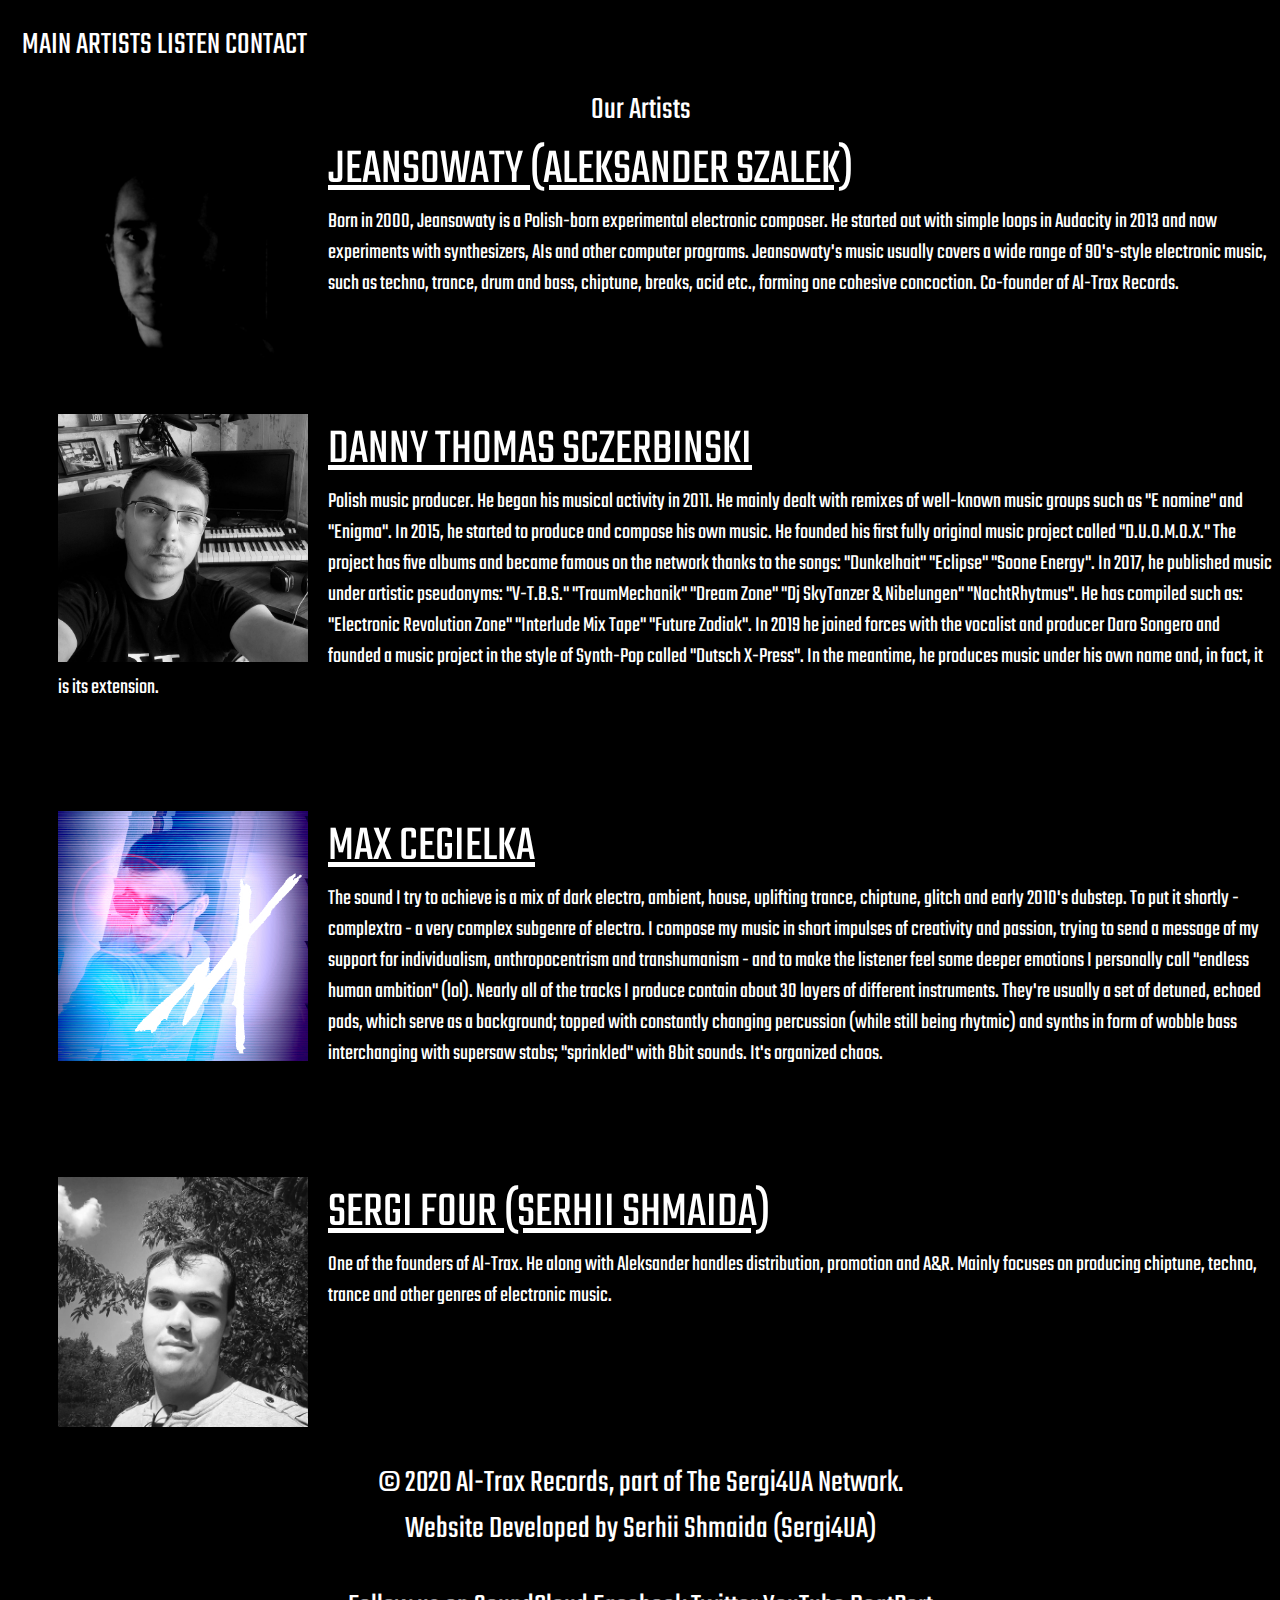
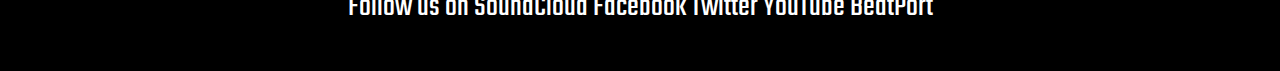
==== artists/index.html @ 8e5cf6f8 "First commit" ====
<html>

<head>
	<title>Al-Trax Records - Our Artists</title>
	<link rel="stylesheet" href="../styles/main.css">
	<link href="https://fonts.googleapis.com/css2?family=Teko:wght@300&display=swap" rel="stylesheet">
</header>

<body>
	<div class="header-menu">
		<a class="link" href="../">MAIN</a>
		<a class="link" href="/artists">ARTISTS</a>
		<a class="link" href="/listen">LISTEN</a>
		<a class="link" href="/contact">CONTACT</a>
	</div>

	<div class="bkg-small">
		<p class="bkg-title-small">Our Artists</p>
	</div>
	
	<div class="our-artists">
		<div class="artist-align-left">
			<img class="artist-align-left-img" src="../artists/jeansowaty.jpg">
			<p class="artist-align-left-title">JEANSOWATY (ALEKSANDER SZALEK)<br></p>
			<p class="artist-align-left-p">Born in 2000, Jeansowaty is a Polish-born experimental electronic composer. He started out with simple loops in Audacity in 2013 and now experiments with synthesizers, AIs and other computer programs. Jeansowaty's music usually covers a wide range of 90's-style electronic music, such as techno, trance, drum and bass, chiptune, breaks, acid etc., forming one cohesive concoction. Co-founder of Al-Trax Records.</p>
			<p> <iframe src="https://open.spotify.com/follow/1/?uri=spotify:artist:6c8MVKxfpl11K50KPrKEzx?si=xvbBtifeTBeZxOzBYFo3kQ&size=detail&theme=dark" width="300" height="56" scrolling="no" frameborder="0" style="border:none; overflow:hidden;" allowtransparency="true"></iframe></p>
		</div>
		
		<div class="artist-align-right">
			<img class="artist-align-right-img" src="../artists/danny.jpg">
			<p class="artist-align-right-title">DANNY THOMAS SCZERBINSKI<br></p>
			<p class="artist-align-right-p">Polish music producer. He began his musical activity in 2011. He mainly dealt with remixes of well-known music groups such as "E nomine" and "Enigma".
In 2015, he started to produce and compose his own music. He founded his first fully original music project called "D.U.O.M.O.X." The project has five albums and became famous on the network thanks to the songs: "Dunkelhait" "Eclipse" "Soone Energy". In 2017, he published music under artistic pseudonyms: "V-T.B.S." "TraumMechanik" "Dream Zone" "Dj SkyTanzer & Nibelungen" "NachtRhytmus". He has compiled such as: "Electronic Revolution Zone" "Interlude Mix Tape" "Future Zodiak". In 2019 he joined forces with the vocalist and producer Daro Songero and founded a music project in the style of Synth-Pop called "Dutsch X-Press".
In the meantime, he produces music under his own name and, in fact, it is its extension.</p>
			<p> <iframe src="https://open.spotify.com/follow/1/?uri=spotify:artist:5un7u8UpJZDGU8gs9mtO9Z?si=wNZES4bXQW6veRHwYH1EIg&size=detail&theme=dark" width="300" height="56" scrolling="no" frameborder="0" style="border:none; overflow:hidden;" allowtransparency="true"></iframe> </p>
		</div>
		
		<div class="artist-align-right">
			<img class="artist-align-right-img" src="../artists/max.jpg">
			<p class="artist-align-right-title">MAX CEGIELKA<br></p>
			<p class="artist-align-right-p">The sound I try to achieve is a mix of dark electro, ambient, house, uplifting trance, chiptune, glitch and early 2010's dubstep. To put it shortly - complextro - a very complex subgenre of electro. I compose my music in short impulses of creativity and passion, trying to send a message of my support for individualism, anthropocentrism and transhumanism - and to make the listener feel some deeper emotions I personally call "endless human ambition" (lol). Nearly all of the tracks I produce contain about 30 layers of different instruments. They're usually a set of detuned, echoed pads, which serve as a background; topped with constantly changing percussion (while still being rhytmic) and synths in form of wobble bass interchanging with supersaw stabs; "sprinkled" with 8bit sounds. It's organized chaos.</p>
			<p><iframe src="https://open.spotify.com/follow/1/?uri=spotify:artist:2vJuSD2ARvXgqhvch98qTz&size=detail&theme=dark" width="300" height="56" scrolling="no" frameborder="0" style="border:none; overflow:hidden;" allowtransparency="true"></iframe></p>
		</div>
		
		<div class="artist-align-right">
			<img class="artist-align-right-img" src="../artists/sergi4ua.jpg">
			<p class="artist-align-right-title">SERGI FOUR (SERHII SHMAIDA)<br></p>
			<p class="artist-align-right-p">One of the founders of Al-Trax. He along with Aleksander handles distribution, promotion and A&R. Mainly focuses on producing chiptune, techno, trance and other genres of electronic music.</p>
			<p><iframe src="https://open.spotify.com/follow/1/?uri=spotify:artist:3TIGJ4UAnjD497dT42XDnG&size=detail&theme=dark" width="300" height="56" scrolling="no" frameborder="0" style="border:none; overflow:hidden;" allowtransparency="true"></iframe></p>
		</div>
	</div>
	
	<div class="footer">
		<p>&copy; 2020 Al-Trax Records, part of <a class="link" href="https://www.sergi4ua.com">The Sergi4UA Network.</a><br>Website Developed by Serhii Shmaida (Sergi4UA)</p>
		<p>Follow us on 
			<a class="link" href="https://soundcloud.com/altraxrecords">SoundCloud</a> 
			<a class="link" href="https://facebook.com/altraxrecords">Facebook</a> 
			<a class="link" href="https://twitter.com/altraxrecords">Twitter</a> 
			<a class="link" href="https://www.youtube.com/channel/UCi5PSJWmrb_bkJinwluakDg">YouTube</a> 
			<a class="link" href="https://www.beatport.com/label/al-trax-records/90335">BeatPort</a>
		</p>
	</div>
</body>

</html>
---- styles/main.css ----
body 
{
	background: black;
}

.main-container {
	display: flex;
	flex-wrap: wrap;
}

.header-menu {
  padding: 14px;
  padding-right: 1px;
  text-align: left;
  color: #ffffff;
  background: #000000;
  font-size: 32px;
  font-family: 'Teko', sans-serif;
}

.link {
	color: #ffffff;
	text-decoration: none;
}

.link:hover {
	text-decoration: underline;
}

.link:unhover {
	text-decoration: none;
}

.headerdivider {
    display: inline-block;
    border-left: 5px solid #ccc;
    margin: 0 5px;
    height: 25px;
}

.bkg {
	padding: 1px;
	background-image: url("./background.jpg");
	width: 100%;
	height: 100%;
	background-size: cover;
}

.bkg-small {
	padding: 1px;
	background-image: url("../styles/background.jpg");
	width: 100%;
	height: 50px;
	background-size: cover;
}

.bkg-title {
	justify-content: center;
	font-size: 64px;
	font-family: 'Teko', sans-serif;
	text-align: center;
	padding: 24px;
	color:white;
	text-shadow: black 0px 0 2px;
}

.bkg-title-small {
	font-size: 32px;
	font-family: 'Teko', sans-serif;
	text-align: center;
	color: white;
	text-shadow: black 0px 0 2px;
	margin: 4px;
}

.about-us {
	color: white;
	font-size: 32px;
    font-family: 'Teko', sans-serif;
	
}

.who-we-are-text {
	padding-left: 50px;
	text-decoration: underline;
}

.who-we-are-desc {
	margin: 30px;
	padding-left: 50px;
}

.contact-us {
	color: white;
	font-size: 50px;
	text-align: center;
	text-decoration: underline;
	font-family: 'Teko', sans-serif;
}

.contact-us-link {
	display: block;
	color: white;
}

.our-artists {
	
}

.artist-align-left {
	padding-left: 50px;
	display: inline-block;
}

.artist-align-left-title {
	text-align: left;
	text-decoration: underline;
	font-size: 50px;
	font-family: 'Teko', sans-serif;
	color: white;
	display: inline;
}

.artist-align-left-img {
	width: 250px;
	float: left;
	padding-right: 20px;
}

.artist-align-left-p {
	color: white;
	font-size: 22px;
	font-family: 'Teko', sans-serif;
	display: inline;
	width: 50%;
}

.artist-align-right {
	padding-left: 50px;
	display: inline-block;
	padding-top: 20px;
}

.artist-align-right-title {
	text-align: left;
	text-decoration: underline;
	font-size: 50px;
	font-family: 'Teko', sans-serif;
	color: white;
	display: inline;
}

.artist-align-right-img {
	width: 250px;
	float: left;
	padding-right: 20px;
}

.artist-align-right-p {
	color: white;
	font-size: 22px;
	font-family: 'Teko', sans-serif;
	display: inline;
}

.listen {
	color: white;
	font-size: 50px;
	font-family: 'Teko', sans-serif;
	text-align: center;
	padding: 1px;
}

.listen-desc {
	text-align: center;
	color: white;
	font-size: 32px;
	font-family: 'Teko', sans-serif;
	padding-left: 10px;
}

.demo-box {
	color: white;
}

.footer {
	padding: 1px;
	margin: auto;
	color: white;
	text-align: center;
	background: black;
	font-size: 32px;
  font-family: 'Teko', sans-serif;
}
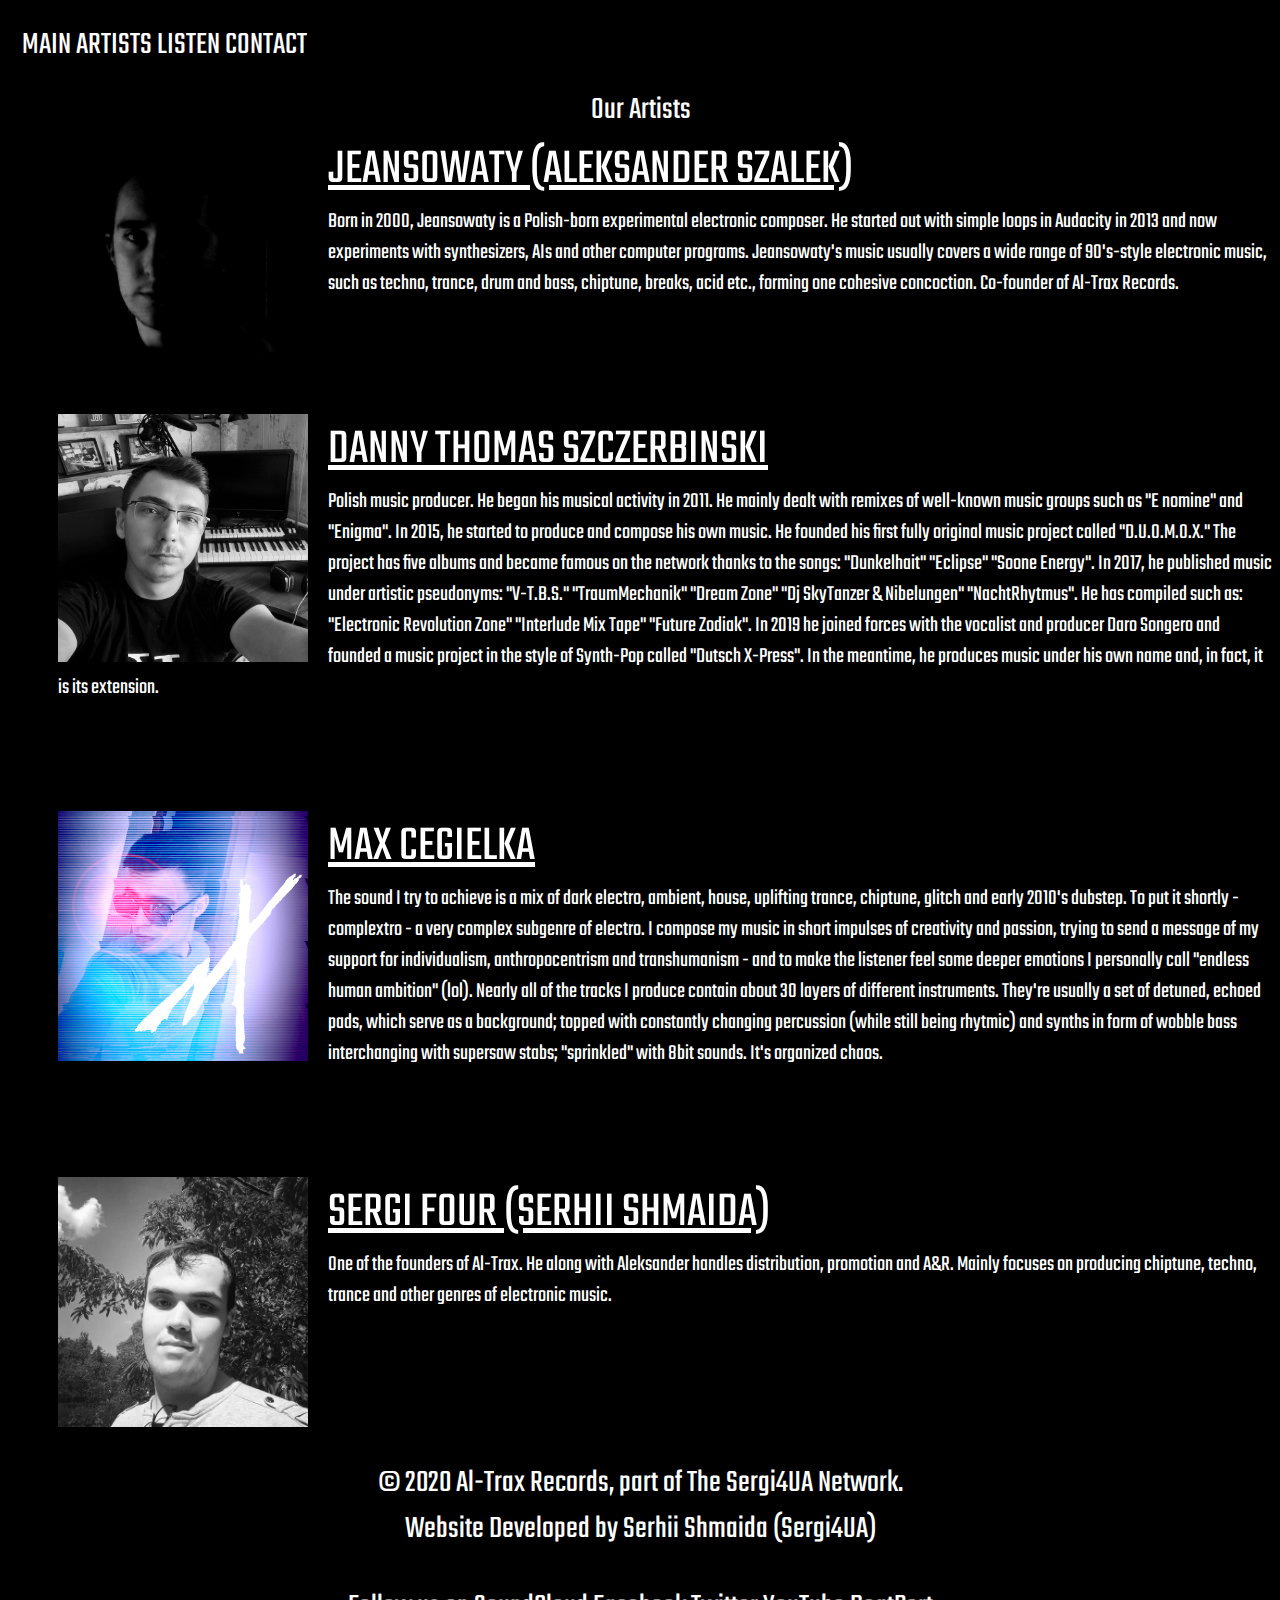
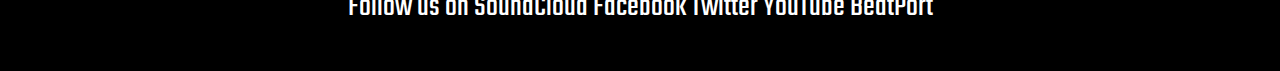
==== commit 4499ea5d: "Fix typo" ====
--- a/artists/index.html
+++ b/artists/index.html
@@ -9,9 +9,9 @@
 <body>
 	<div class="header-menu">
 		<a class="link" href="../">MAIN</a>
-		<a class="link" href="/artists">ARTISTS</a>
-		<a class="link" href="/listen">LISTEN</a>
-		<a class="link" href="/contact">CONTACT</a>
+		<a class="link" href="/artists/">ARTISTS</a>
+		<a class="link" href="/listen/">LISTEN</a>
+		<a class="link" href="/contact/">CONTACT</a>
 	</div>
 
 	<div class="bkg-small">
@@ -28,7 +28,7 @@
 		
 		<div class="artist-align-right">
 			<img class="artist-align-right-img" src="../artists/danny.jpg">
-			<p class="artist-align-right-title">DANNY THOMAS SCZERBINSKI<br></p>
+			<p class="artist-align-right-title">DANNY THOMAS SZCZERBINSKI<br></p>
 			<p class="artist-align-right-p">Polish music producer. He began his musical activity in 2011. He mainly dealt with remixes of well-known music groups such as "E nomine" and "Enigma".
 In 2015, he started to produce and compose his own music. He founded his first fully original music project called "D.U.O.M.O.X." The project has five albums and became famous on the network thanks to the songs: "Dunkelhait" "Eclipse" "Soone Energy". In 2017, he published music under artistic pseudonyms: "V-T.B.S." "TraumMechanik" "Dream Zone" "Dj SkyTanzer & Nibelungen" "NachtRhytmus". He has compiled such as: "Electronic Revolution Zone" "Interlude Mix Tape" "Future Zodiak". In 2019 he joined forces with the vocalist and producer Daro Songero and founded a music project in the style of Synth-Pop called "Dutsch X-Press".
 In the meantime, he produces music under his own name and, in fact, it is its extension.</p>
